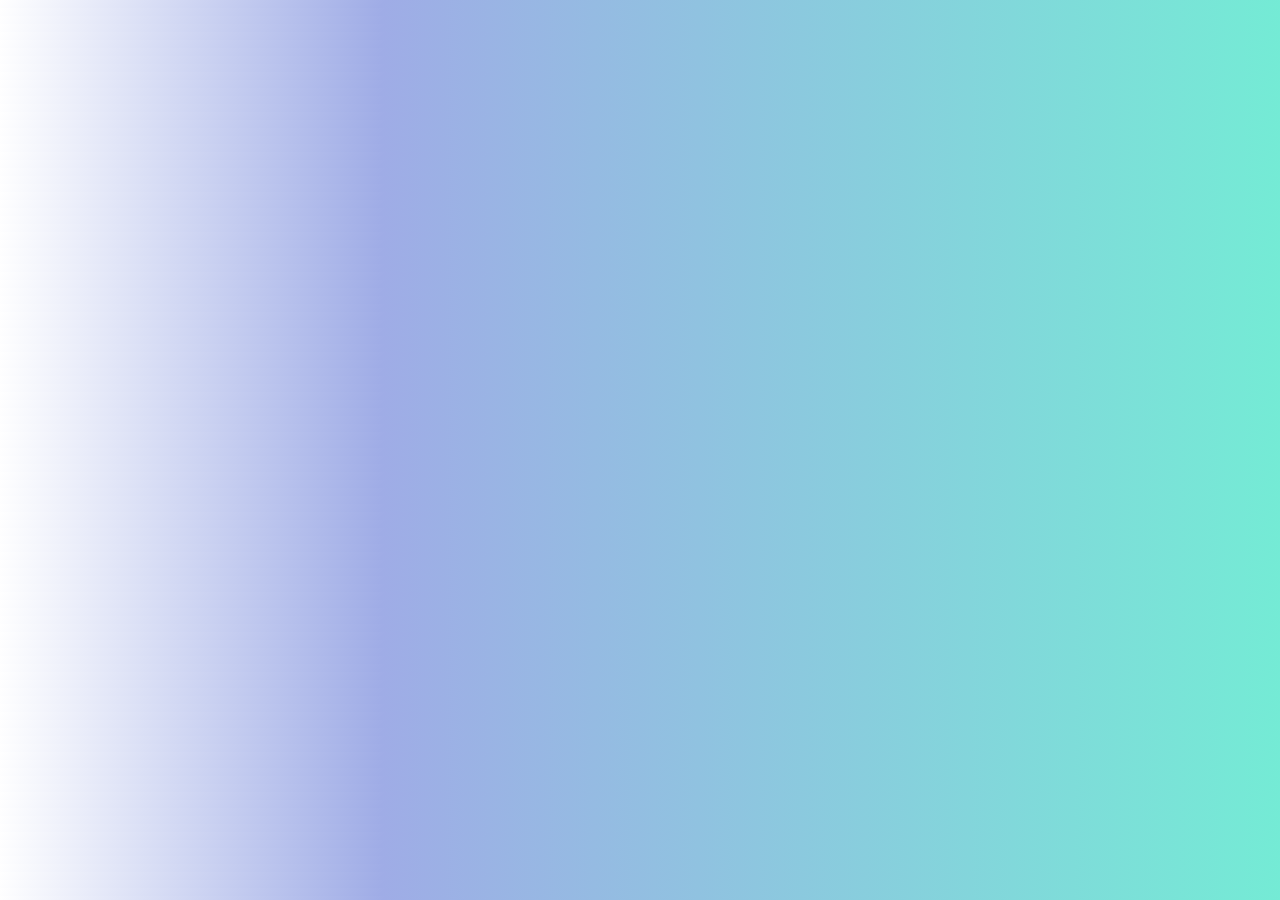
==== mainProj/printandres/index.html @ 16bf1746 "new index" ====
<!DOCTYPE html>
<html lang="en">
<head>
    <meta charset="UTF-8">
    <meta http-equiv="X-UA-Compatible" content="IE=edge">
    <meta name="viewport" content="width=device-width, initial-scale=1.0">
    <title>一个js的函数响应并显示</title>
    <style>
        * {
            font-family: 'Noto Sans SC', -apple-system, BlinkMacSystemFont, 'Helvetica Neue', Arial,
                        'PingFang SC', 'Hiragino Sans GB', STHeiti, 'Microsoft YaHei',
                        'Microsoft JhengHei', 'Source Han Sans SC', 'Noto Sans CJK SC',
                        'Source Han Sans CN', 'Source Han Sans TC', 'Noto Sans CJK TC',
                        'WenQuanYi Micro Hei', SimSun, sans-serif;
            padding: 0px;
            border: 0px;
            background-color: #74EBD5;
            background-image: linear-gradient(309deg, #74EBD5 0%, #9FACE6 70%, #ffffff 100%);
        }
        .root{
            padding: 10vw;
            
        }
        
    </style>
</head>
<body>







    <script>

    </script>
</body>
</html>
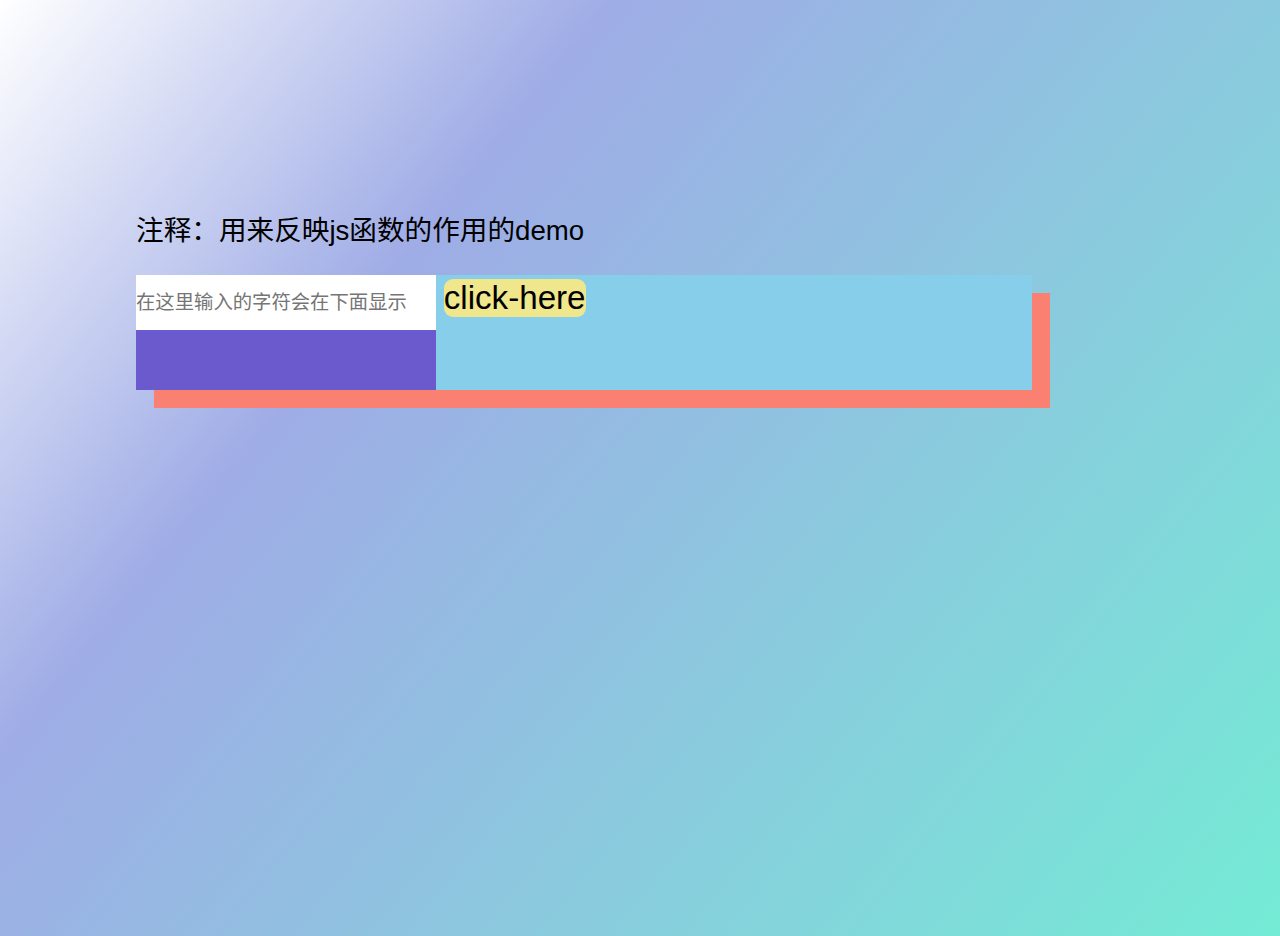
==== commit b6894c57: "Update index.html" ====
--- a/mainProj/printandres/index.html
+++ b/mainProj/printandres/index.html
@@ -4,36 +4,75 @@
     <meta charset="UTF-8">
     <meta http-equiv="X-UA-Compatible" content="IE=edge">
     <meta name="viewport" content="width=device-width, initial-scale=1.0">
+    <link rel="preconnect" href="https://fonts.proxy.ustclug.org">
+    <link rel="preconnect" href="https://fonts.gstatic.com" crossorigin>
+    <link href="https://fonts.proxy.ustclug.org/css2?family=Noto+Sans+SC&display=swap" rel="stylesheet">
     <title>一个js的函数响应并显示</title>
     <style>
         * {
-            font-family: 'Noto Sans SC', -apple-system, BlinkMacSystemFont, 'Helvetica Neue', Arial,
+            font-size:larger;
+            font-family:'Noto Sans SC', -apple-system, BlinkMacSystemFont, 'Helvetica Neue', Arial,
                         'PingFang SC', 'Hiragino Sans GB', STHeiti, 'Microsoft YaHei',
                         'Microsoft JhengHei', 'Source Han Sans SC', 'Noto Sans CJK SC',
                         'Source Han Sans CN', 'Source Han Sans TC', 'Noto Sans CJK TC',
                         'WenQuanYi Micro Hei', SimSun, sans-serif;
             padding: 0px;
             border: 0px;
+        }
+        body{
+            width: 95vw;
+            height: 100vh;
             background-color: #74EBD5;
             background-image: linear-gradient(309deg, #74EBD5 0%, #9FACE6 70%, #ffffff 100%);
         }
         .root{
-            padding: 10vw;
-            
+            position: relative;
+            top: 20vh;
+            left: 10vw;
+            width: 70vw;
+            font-size: inherit;
         }
-        
+        #input1{
+            background-color:skyblue;
+            box-shadow: 18px 18px 0px salmon;
+        }
+        #inputBox1{
+            font-size: 70%;
+            width: 300px;
+            height: 55px;
+        }
+        .buttonOfInput1{
+            border-radius: 9px;
+            background-color: khaki;
+            cursor: pointer;
+        }
+        #resOfInputBox1{
+            width: 300px;
+            height: 60px;
+            background-color: slateblue;
+            color: aliceblue;
+        }
+
     </style>
 </head>
 <body>
+    <div class="root">
+        <p>注释：用来反映js函数的作用的demo</p>
+        <div id="input1">
+            <input id="inputBox1" type="text" placeholder="在这里输入的字符会在下面显示" />
+            <button onclick="responseClick()" class="buttonOfInput1" >click-here</button>
+            <div id="resOfInputBox1"></div>
+        </div>
 
-
-
-
-
+    </div>
 
 
     <script>
-
+        function responseClick() {
+        let x=  document.getElementById("inputBox1")//获取输入框元素
+        let y=  document.getElementById("resOfInputBox1") //获取id为html的元素
+        y.innerHTML = x.value; //将输入框的值赋给div标签
+        }
     </script>
 </body>
 </html>